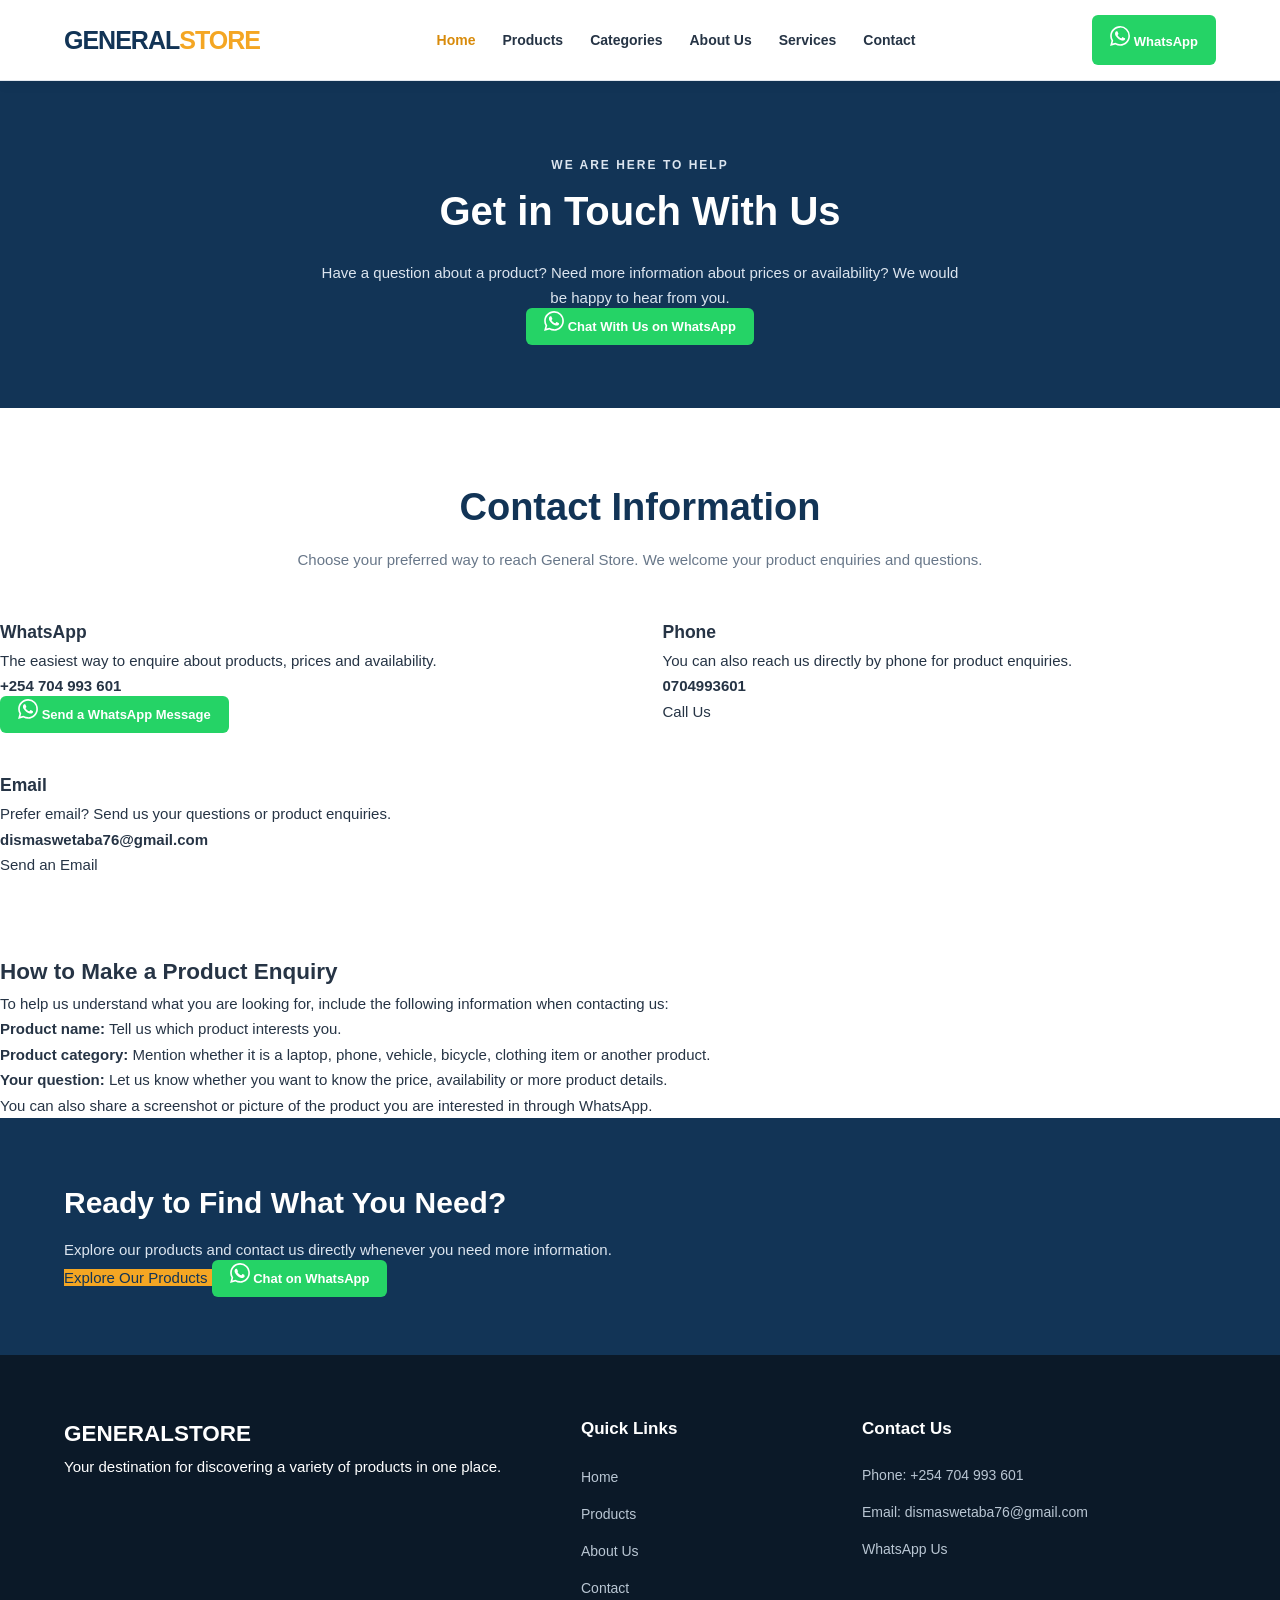
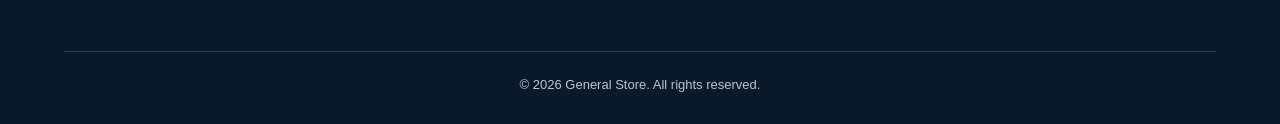
==== contact.html @ 23df1f4a "Made the website user friendly and responsive on all divices" ====
<!DOCTYPE html>
<html lang="en">

<head>

    <meta charset="UTF-8">
    <meta name="viewport" content="width=device-width, initial-scale=1.0">

    <meta name="description"
          content="Contact General Store for product enquiries, prices and assistance. Reach us directly through WhatsApp, phone or email.">

    <meta name="author" content="Dismas Wetaba">

    <title>Contact Us | General Store</title>

    <link rel="stylesheet" href="styles.css">

</head>

<body>
<!-- ================= HEADER ================= -->

    <header class="header">

        <div class="container header-container">

            <a href="index.html" class="logo" aria-label="General Store homepage">
                GENERAL<span>STORE</span>
            </a>

            <nav class="navigation" aria-label="Main navigation">

                <ul class="nav-links">

                    <li>
                        <a href="index.html" aria-current="page">Home</a>
                    </li>

                    <li>
                        <a href="products.html">Products</a>
                    </li>

                    <li>
                        <a href="#categories">Categories</a>
                    </li>

                    <li>
                        <a href="about.html">About Us</a>
                    </li>

                    <li>
                        <a href="services.html">Services</a>
                    </li>

                    <li>
                        <a href="contact.html">Contact</a>
                    </li>

                </ul>

            </nav>

            <!-- Header WhatsApp button -->

            <a href="https://wa.me/254704993601?text=Hello%20General%20Store.%20I%20would%20like%20to%20make%20an%20enquiry."
               class="whatsapp-btn"
               target="_blank"
               rel="noopener noreferrer"
               aria-label="Contact General Store on WhatsApp">

                <svg xmlns="http://www.w3.org/2000/svg"
                     width="20"
                     height="20"
                     viewBox="0 0 24 24"
                     fill="currentColor"
                     aria-hidden="true">

                    <path d="M20.52 3.48A11.82 11.82 0 0 0 12.08 0C5.53 0 .2 5.33.2 11.88c0 2.09.55 4.13 1.59 5.93L.1 24l6.34-1.66a11.88 11.88 0 0 0 5.64 1.43h.01c6.55 0 11.88-5.33 11.88-11.88a11.8 11.8 0 0 0-3.45-8.41ZM12.09 21.75a9.9 9.9 0 0 1-5.05-1.39l-.36-.21-3.76.99 1-3.67-.24-.38a9.84 9.84 0 0 1-1.52-5.21c0-5.47 4.46-9.93 9.94-9.93a9.86 9.86 0 0 1 7.03 2.91 9.86 9.86 0 0 1 2.91 7.03c0 5.47-4.46 9.93-9.95 9.93Zm5.45-7.43c-.3-.15-1.77-.87-2.04-.97-.27-.1-.47-.15-.67.15-.2.3-.77.97-.94 1.17-.17.2-.35.22-.65.07-.3-.15-1.26-.46-2.4-1.47-.89-.79-1.49-1.77-1.66-2.07-.17-.3-.02-.46.13-.61.14-.13.3-.35.45-.52.15-.17.2-.3.3-.5.1-.2.05-.37-.02-.52-.07-.15-.67-1.62-.92-2.22-.24-.58-.49-.5-.67-.51h-.57c-.2 0-.52.07-.8.37-.27.3-1.04 1.02-1.04 2.49s1.07 2.89 1.22 3.09c.15.2 2.1 3.21 5.08 4.5.71.31 1.27.49 1.7.63.71.23 1.36.2 1.87.12.57-.09 1.77-.72 2.02-1.42.25-.7.25-1.3.17-1.42-.07-.13-.27-.2-.57-.35Z"/>

                </svg>

                <span>WhatsApp</span>

            </a>

        </div>

    </header>
   


    <main>

        <!-- CONTACT HERO -->
        <section class="contact-hero">

            <div class="contact-hero-content">

                <p class="section-label">WE ARE HERE TO HELP</p>

                <h1>Get in Touch With Us</h1>

                <p>
                    Have a question about a product? Need more information
                    about prices or availability? We would be happy to hear
                    from you.
                </p>

                <a href="https://wa.me/254704993601?text=Hello%20General%20Store.%20I%20would%20like%20to%20make%20a%20product%20enquiry."
                   class="whatsapp-btn"
                   target="_blank"
                   rel="noopener noreferrer">

                    <svg xmlns="http://www.w3.org/2000/svg"
                         width="20"
                         height="20"
                         viewBox="0 0 24 24"
                         fill="currentColor"
                         aria-hidden="true">

                        <path d="M20.52 3.48A11.8 11.8 0 0 0 12.04 0C5.5 0 .18 5.32.18 11.86c0 2.09.55 4.13 1.6 5.93L.08 24l6.36-1.67a11.9 11.9 0 0 0 5.6 1.42h.01c6.54 0 11.86-5.32 11.86-11.86 0-3.17-1.23-6.15-3.39-8.41ZM12.05 21.7a9.86 9.86 0 0 1-5.02-1.37l-.36-.21-3.77.99 1.01-3.67-.23-.38a9.82 9.82 0 0 1-1.51-5.2c0-5.44 4.43-9.87 9.88-9.87a9.8 9.8 0 0 1 6.99 2.9 9.8 9.8 0 0 1 2.89 6.98c0 5.45-4.43 9.88-9.88 9.88Zm5.42-7.4c-.3-.15-1.77-.87-2.04-.97-.27-.1-.47-.15-.67.15-.2.3-.77.97-.95 1.17-.17.2-.35.22-.65.07-.3-.15-1.26-.46-2.4-1.46-.89-.79-1.49-1.77-1.67-2.07-.17-.3-.02-.46.13-.61.14-.13.3-.35.45-.52.15-.18.2-.3.3-.5.1-.2.05-.38-.03-.53-.08-.15-.67-1.61-.92-2.2-.24-.57-.48-.5-.67-.51h-.57c-.2 0-.52.08-.8.38-.27.3-1.04 1.02-1.04 2.48s1.07 2.88 1.22 3.08c.15.2 2.1 3.2 5.08 4.49.71.3 1.26.48 1.69.61.71.22 1.36.19 1.87.11.57-.08 1.77-.72 2.02-1.42.25-.7.25-1.3.17-1.42-.08-.13-.27-.2-.57-.35Z"/>

                    </svg>

                    <span>Chat With Us on WhatsApp</span>

                </a>

            </div>

        </section>


        <!-- CONTACT OPTIONS -->
        <section class="contact-section" id="contact-options">

            <div class="section-heading">

                <h2>Contact Information</h2>

                <p>
                    Choose your preferred way to reach General Store.
                    We welcome your product enquiries and questions.
                </p>

            </div>


            <div class="contact-container">

                <!-- WHATSAPP -->
                <article class="contact-card">

                    <h3>WhatsApp</h3>

                    <p>
                        The easiest way to enquire about products,
                        prices and availability.
                    </p>

                    <p>
                        <strong>+254 704 993 601</strong>
                    </p>

                    <a href="https://wa.me/254704993601?text=Hello%20General%20Store.%20I%20would%20like%20to%20make%20an%20enquiry."
                       class="whatsapp-btn"
                       target="_blank"
                       rel="noopener noreferrer">

                        <svg xmlns="http://www.w3.org/2000/svg"
                             width="20"
                             height="20"
                             viewBox="0 0 24 24"
                             fill="currentColor"
                             aria-hidden="true">

                            <path d="M20.52 3.48A11.8 11.8 0 0 0 12.04 0C5.5 0 .18 5.32.18 11.86c0 2.09.55 4.13 1.6 5.93L.08 24l6.36-1.67a11.9 11.9 0 0 0 5.6 1.42h.01c6.54 0 11.86-5.32 11.86-11.86 0-3.17-1.23-6.15-3.39-8.41ZM12.05 21.7a9.86 9.86 0 0 1-5.02-1.37l-.36-.21-3.77.99 1.01-3.67-.23-.38a9.82 9.82 0 0 1-1.51-5.2c0-5.44 4.43-9.87 9.88-9.87a9.8 9.8 0 0 1 6.99 2.9 9.8 9.8 0 0 1 2.89 6.98c0 5.45-4.43 9.88-9.88 9.88Zm5.42-7.4c-.3-.15-1.77-.87-2.04-.97-.27-.1-.47-.15-.67.15-.2.3-.77.97-.95 1.17-.17.2-.35.22-.65.07-.3-.15-1.26-.46-2.4-1.46-.89-.79-1.49-1.77-1.67-2.07-.17-.3-.02-.46.13-.61.14-.13.3-.35.45-.52.15-.18.2-.3.3-.5.1-.2.05-.38-.03-.53-.08-.15-.67-1.61-.92-2.2-.24-.57-.48-.5-.67-.51h-.57c-.2 0-.52.08-.8.38-.27.3-1.04 1.02-1.04 2.48s1.07 2.88 1.22 3.08c.15.2 2.1 3.2 5.08 4.49.71.3 1.26.48 1.69.61.71.22 1.36.19 1.87.11.57-.08 1.77-.72 2.02-1.42.25-.7.25-1.3.17-1.42-.08-.13-.27-.2-.57-.35Z"/>

                        </svg>

                        <span>Send a WhatsApp Message</span>

                    </a>

                </article>


                <!-- PHONE -->
                <article class="contact-card">

                    <h3>Phone</h3>

                    <p>
                        You can also reach us directly by phone
                        for product enquiries.
                    </p>

                    <p>
                        <strong>0704993601</strong>
                    </p>

                    <a href="tel:+254704993601" class="contact-link">
                        Call Us
                    </a>

                </article>


                <!-- EMAIL -->
                <article class="contact-card">

                    <h3>Email</h3>

                    <p>
                        Prefer email? Send us your questions
                        or product enquiries.
                    </p>

                    <p>
                        <strong>dismaswetaba76@gmail.com</strong>
                    </p>

                    <a href="mailto:dismaswetaba76@gmail.com?subject=General%20Store%20Enquiry"
                       class="contact-link">

                        Send an Email

                    </a>

                </article>

            </div>

        </section>


        <!-- PRODUCT ENQUIRY GUIDANCE -->
        <section class="enquiry-section">

            <div class="enquiry-content">

                <h2>How to Make a Product Enquiry</h2>

                <p>
                    To help us understand what you are looking for,
                    include the following information when contacting us:
                </p>

                <ol>

                    <li>
                        <strong>Product name:</strong>
                        Tell us which product interests you.
                    </li>

                    <li>
                        <strong>Product category:</strong>
                        Mention whether it is a laptop, phone, vehicle,
                        bicycle, clothing item or another product.
                    </li>

                    <li>
                        <strong>Your question:</strong>
                        Let us know whether you want to know the price,
                        availability or more product details.
                    </li>

                </ol>

                <p>
                    You can also share a screenshot or picture of the
                    product you are interested in through WhatsApp.
                </p>

            </div>

        </section>


        <!-- FINAL CALL TO ACTION -->
        <section class="contact-cta">

            <h2>Ready to Find What You Need?</h2>

            <p>
                Explore our products and contact us directly
                whenever you need more information.
            </p>

            <a href="products.html" class="primary-btn">
                Explore Our Products
            </a>

            <a href="https://wa.me/254704993601?text=Hello%20General%20Store.%20I%20need%20help%20with%20a%20product."
               class="whatsapp-btn"
               target="_blank"
               rel="noopener noreferrer">

                <svg xmlns="http://www.w3.org/2000/svg"
                     width="20"
                     height="20"
                     viewBox="0 0 24 24"
                     fill="currentColor"
                     aria-hidden="true">

                    <path d="M20.52 3.48A11.8 11.8 0 0 0 12.04 0C5.5 0 .18 5.32.18 11.86c0 2.09.55 4.13 1.6 5.93L.08 24l6.36-1.67a11.9 11.9 0 0 0 5.6 1.42h.01c6.54 0 11.86-5.32 11.86-11.86 0-3.17-1.23-6.15-3.39-8.41ZM12.05 21.7a9.86 9.86 0 0 1-5.02-1.37l-.36-.21-3.77.99 1.01-3.67-.23-.38a9.82 9.82 0 0 1-1.51-5.2c0-5.44 4.43-9.87 9.88-9.87a9.8 9.8 0 0 1 6.99 2.9 9.8 9.8 0 0 1 2.89 6.98c0 5.45-4.43 9.88-9.88 9.88Zm5.42-7.4c-.3-.15-1.77-.87-2.04-.97-.27-.1-.47-.15-.67.15-.2.3-.77.97-.95 1.17-.17.2-.35.22-.65.07-.3-.15-1.26-.46-2.4-1.46-.89-.79-1.49-1.77-1.67-2.07-.17-.3-.02-.46.13-.61.15-.18.2-.3.3-.5.1-.2.05-.38-.03-.53-.08-.15-.67-1.61-.92-2.2-.24-.57-.48-.5-.67-.51h-.57c-.2 0-.52.08-.8.38-.27.3-1.04 1.02-1.04 2.48s1.07 2.88 1.22 3.08c.15.2 2.1 3.2 5.08 4.49.71.3 1.26.48 1.69.61.71.22 1.36.19 1.87.11.57-.08 1.77-.72 2.02-1.42.25-.7.25-1.3.17-1.42-.08-.13-.27-.2-.57-.35Z"/>

                </svg>

                <span>Chat on WhatsApp</span>

            </a>

        </section>

    </main>


    <!-- FOOTER -->
    <footer class="site-footer">

        <div class="footer-content">

            <div class="footer-brand">

                <h2>GENERAL<span>STORE</span></h2>

                <p>
                    Your destination for discovering a variety
                    of products in one place.
                </p>

            </div>


            <div class="footer-links">

                <h3>Quick Links</h3>

                <ul>
                    <li><a href="index.html">Home</a></li>
                    <li><a href="products.html">Products</a></li>
                    <li><a href="about.html">About Us</a></li>
                    <li><a href="contact.html">Contact</a></li>
                </ul>

            </div>


            <div class="footer-contact">

                <h3>Contact Us</h3>

                <p>
                    Phone:
                    <a href="tel:+254704993601">
                        +254 704 993 601
                    </a>
                </p>

                <p>
                    Email:
                    <a href="mailto:dismaswetaba76@gmail.com">
                        dismaswetaba76@gmail.com
                    </a>
                </p>

                <p>
                    <a href="https://wa.me/254704993601"
                       target="_blank"
                       rel="noopener noreferrer">

                        WhatsApp Us

                    </a>
                </p>

            </div>

        </div>


        <div class="footer-bottom">

            <p>
                &copy; 2026 General Store. All rights reserved.
            </p>

        </div>

    </footer>

</body>

</html>
---- styles.css ----
/* =====================================================
   1. ROOT VARIABLES
   ===================================================== */

:root {
    --primary-color: #123456;
    --primary-light: #1e4d75;

    --accent-color: #F4A623;
    --accent-dark: #D88B0B;
    --accent-light: #FFF3D9;

    --background-color: #F7F9FC;
    --white: #FFFFFF;

    --text-color: #263445;
    --muted-color: #687789;
    --border-color: #E1E7EE;

    --success-color: #25D366;

    --container-width: 1200px;

    --shadow-small: 0 3px 12px rgba(0, 0, 0, 0.06);
    --shadow-medium: 0 8px 25px rgba(0, 0, 0, 0.09);
    --shadow-large: 0 15px 40px rgba(0, 0, 0, 0.12);

    --radius-small: 6px;
    --radius-medium: 12px;
    --radius-large: 20px;

    --transition: all 0.3s ease;
}


/* =====================================================
   2. GENERAL RESET
   ===================================================== */

* {
    margin: 0;
    padding: 0;
    box-sizing: border-box;
}

html {
    scroll-behavior: smooth;
    scroll-padding-top: 110px;
}

body {
    font-family: Arial, Helvetica, sans-serif;
    background-color: var(--white);
    color: var(--text-color);
    line-height: 1.7;
    font-size: 15px;
    overflow-x: hidden;
}

img {
    display: block;
    max-width: 100%;
    height: auto;
}

a {
    text-decoration: none;
    color: inherit;
}

button,
input,
textarea,
select {
    font: inherit;
}

button,
a {
    -webkit-tap-highlight-color: transparent;
}

ul {
    list-style: none;
}

.container {
    width: 90%;
    max-width: var(--container-width);
    margin: 0 auto;
}

section {
    width: 100%;
}

section[id] {
    scroll-margin-top: 110px;
}


/* =====================================================
   3. BUTTONS
   ===================================================== */

.btn {
    display: inline-flex;
    justify-content: center;
    align-items: center;
    gap: 8px;

    padding: 13px 23px;

    border: 2px solid transparent;
    border-radius: var(--radius-small);

    font-size: 14px;
    font-weight: 700;

    cursor: pointer;
    text-align: center;

    transition: var(--transition);
}

.btn-primary,
.primary-btn {
    background-color: var(--accent-color);
    color: var(--primary-color);
}

.btn-primary:hover,
.primary-btn:hover {
    background-color: var(--accent-dark);
    transform: translateY(-3px);
}

.btn-secondary {
    background-color: transparent;
    border-color: var(--white);
    color: var(--white);
}

.btn-secondary:hover {
    background-color: var(--white);
    color: var(--primary-color);
}

.btn-whatsapp {
    background-color: var(--success-color);
    color: var(--white);
}

.btn-whatsapp:hover {
    background-color: #128C4A;
    color: var(--white);
    transform: translateY(-3px);
}


/* =====================================================
   4. HEADER AND NAVIGATION
   ===================================================== */

.header,
.site-header {
    width: 100%;
    min-height: 80px;

    background-color: var(--white);

    position: sticky;
    top: 0;
    z-index: 1000;

    border-bottom: 1px solid var(--border-color);
    box-shadow: var(--shadow-small);
}

.header-container {
    min-height: 80px;

    display: flex;
    align-items: center;
    justify-content: space-between;

    gap: 25px;
}

/* LOGO */

.logo {
    display: inline-block;

    font-size: 25px;
    font-weight: 800;

    color: var(--primary-color);

    letter-spacing: -1px;
    white-space: nowrap;
}

.logo span {
    color: var(--accent-color);
}

/* NAVIGATION */

.navigation,
.main-nav {
    display: flex;
    align-items: center;
}

.nav-links {
    display: flex;
    align-items: center;
    justify-content: center;

    gap: 27px;

    list-style: none;
    padding: 0;
    margin: 0;
}

.nav-links li {
    list-style: none;
    padding: 0;
    margin: 0;
}

.nav-links a {
    display: inline-block;

    font-size: 14px;
    font-weight: 600;

    color: var(--text-color);

    white-space: nowrap;

    transition: var(--transition);
}

.nav-links a:hover,
.nav-links a:focus-visible,
.nav-links a[aria-current="page"] {
    color: var(--accent-dark);
}

/* HEADER WHATSAPP */

.header-whatsapp,
.whatsapp-btn {
    background-color: var(--success-color);
    color: var(--white);

    padding: 11px 18px;

    border-radius: 6px;

    font-size: 13px;
    font-weight: 700;

    white-space: nowrap;

    transition: var(--transition);
}

.header-whatsapp:hover,
.whatsapp-btn:hover {
    background-color: #128C4A;
    color: var(--white);
}


/* =====================================================
   5. HOMEPAGE HERO SECTION
   ===================================================== */

.hero {
    background-color: var(--primary-color);
    color: var(--white);

    padding: 85px 0;
}

.hero-content {
    display: grid;

    grid-template-columns: 1.1fr 0.9fr;

    align-items: center;
    gap: 55px;
}

.hero-text {
    max-width: 620px;
}

.hero-subtitle,
.section-subtitle,
.section-label {
    display: inline-block;

    color: var(--accent-color);

    font-size: 12px;
    font-weight: 800;

    letter-spacing: 2px;

    margin-bottom: 15px;
}

.hero h1 {
    font-size: clamp(35px, 5vw, 58px);

    line-height: 1.15;

    margin-bottom: 22px;

    color: var(--white);
}

.hero h1 span {
    color: var(--accent-color);
}

.hero-text > p:not(.hero-subtitle) {
    max-width: 550px;

    color: #DCE5EF;

    font-size: 16px;

    margin-bottom: 30px;
}

.hero-buttons {
    display: flex;
    flex-wrap: wrap;
    gap: 15px;
}

.hero-image {
    width: 100%;
    height: 400px;
}

.hero-image img {
    width: 100%;
    height: 100%;

    object-fit: cover;

    border-radius: var(--radius-large);
    box-shadow: var(--shadow-large);
}


/* =====================================================
   6. GENERAL SECTION HEADINGS
   ===================================================== */

.section-padding,
.section {
    padding: 75px 0;
}

.section-heading {
    max-width: 700px;

    margin: 0 auto 45px;

    text-align: center;
}

.section-heading h2 {
    font-size: clamp(27px, 4vw, 38px);

    color: var(--primary-color);

    line-height: 1.3;

    margin-bottom: 15px;
}

.section-heading p:not(.section-subtitle) {
    color: var(--muted-color);
}


/* =====================================================
   7. WHY SHOP WITH US
   ===================================================== */

.benefits,
.why-choose-us {
    background-color: var(--background-color);
}

.benefits-grid {
    display: grid;

    grid-template-columns: repeat(4, 1fr);

    gap: 22px;
}

.benefit-card {
    background-color: var(--white);

    padding: 30px 23px;

    border-radius: var(--radius-medium);

    border: 1px solid var(--border-color);

    text-align: center;

    transition: var(--transition);
}

.benefit-card:hover {
    transform: translateY(-7px);
    box-shadow: var(--shadow-medium);
}

.benefit-icon {
    width: 55px;
    height: 55px;

    margin: 0 auto 20px;

    display: flex;
    align-items: center;
    justify-content: center;

    background-color: var(--accent-light);

    color: var(--primary-color);

    border-radius: 50%;

    font-size: 25px;
    font-weight: 800;
}

.benefit-card h3 {
    color: var(--primary-color);

    font-size: 18px;

    margin-bottom: 12px;
}

.benefit-card p {
    color: var(--muted-color);
    font-size: 14px;
}


/* =====================================================
   8. PRODUCT CATEGORIES
   ===================================================== */

.categories,
.product-categories {
    padding: 75px 0;
}

.categories-grid,
.category-grid {
    display: grid;

    grid-template-columns: repeat(3, minmax(0, 1fr));

    gap: 25px;
}

.category-card {
    background-color: var(--white);

    border-radius: var(--radius-medium);

    overflow: hidden;

    border: 1px solid var(--border-color);

    box-shadow: var(--shadow-small);

    transition: var(--transition);
}

.category-card:hover {
    transform: translateY(-7px);
    box-shadow: var(--shadow-medium);
}

.category-card > img {
    width: 100%;
    height: 230px;

    object-fit: cover;
}

.category-content {
    padding: 25px;
}

.category-content h3 {
    color: var(--primary-color);

    font-size: 21px;

    margin-bottom: 10px;
}

.category-content p {
    color: var(--muted-color);

    font-size: 14px;

    margin-bottom: 18px;
}

.category-link {
    display: inline-block;

    color: var(--primary-color);

    font-size: 14px;
    font-weight: 700;

    transition: var(--transition);
}

.category-link:hover {
    color: var(--accent-dark);
    transform: translateX(4px);
}

.section-action {
    text-align: center;
    margin-top: 40px;
}


/* =====================================================
   9. PRODUCTS PAGE
   ===================================================== */

.products-hero {
    background-color: var(--primary-color);

    color: var(--white);

    padding: 65px 5%;

    text-align: center;
}

.products-hero h1 {
    font-size: clamp(30px, 4vw, 45px);

    margin-bottom: 15px;
}

.products-hero p {
    max-width: 700px;

    margin: auto;

    color: #DCE5EF;
}

/* CATEGORY NAVIGATION */

.category-navigation {
    display: flex;

    flex-wrap: wrap;

    justify-content: center;

    gap: 12px;

    padding: 25px 5%;

    background-color: var(--background-color);

    border-bottom: 1px solid var(--border-color);
}

.category-navigation a {
    display: inline-block;

    padding: 10px 18px;

    border: 1px solid var(--border-color);

    border-radius: 30px;

    background-color: var(--white);

    color: var(--primary-color);

    font-size: 13px;
    font-weight: 700;

    transition: var(--transition);
}

.category-navigation a:hover {
    background-color: var(--primary-color);
    color: var(--white);
}

/* PRODUCT SECTIONS */

.product-section {
    padding: 65px 5%;

    background-color: var(--white);
}

.product-section:nth-of-type(even) {
    background-color: var(--background-color);
}

.product-section h2 {
    font-size: 29px;

    color: var(--primary-color);

    margin-bottom: 12px;
}

.product-section > p {
    color: var(--muted-color);

    margin-bottom: 30px;
}

/* PRODUCT GRID */

.product-grid {
    display: grid;

    grid-template-columns: repeat(4, minmax(0, 1fr));

    gap: 23px;
}

/* PRODUCT CARD */

.product-card {
    background-color: var(--white);

    border: 1px solid var(--border-color);

    border-radius: var(--radius-medium);

    overflow: hidden;

    box-shadow: var(--shadow-small);

    transition: var(--transition);
}

.product-card:hover {
    transform: translateY(-6px);
    box-shadow: var(--shadow-medium);
}

/* PRODUCT IMAGE */

.product-image {
    width: 100%;
    height: 210px;

    overflow: hidden;

    background-color: #F1F3F6;
}

.product-image img {
    width: 100%;
    height: 100%;

    object-fit: cover;

    transition: var(--transition);
}

.product-card:hover .product-image img {
    transform: scale(1.06);
}

/* PRODUCT DETAILS */

.product-details {
    padding: 20px;
}

.product-details h3 {
    color: var(--primary-color);

    font-size: 17px;

    margin-bottom: 9px;
}

.product-details p {
    color: var(--muted-color);

    font-size: 13px;

    margin-bottom: 12px;
}

.product-category {
    display: inline-block;

    color: var(--accent-dark);

    font-size: 12px;
    font-weight: 700;

    margin-bottom: 10px;
}

.product-price {
    display: block;

    color: var(--primary-color);

    font-size: 18px;
    font-weight: 800;

    margin: 12px 0;
}

.product-details .btn,
.product-details .whatsapp-btn {
    display: flex;

    width: 100%;

    justify-content: center;

    margin-top: 15px;
}


/* =====================================================
   10. ABOUT PAGE
   ===================================================== */

.about-hero {
    background-color: var(--primary-color);

    color: var(--white);

    text-align: center;

    padding: 75px 5%;
}

.about-hero h1 {
    font-size: clamp(32px, 4vw, 48px);

    margin-bottom: 15px;
}

.about-hero p {
    max-width: 750px;

    margin: auto;

    color: #DCE5EF;
}

/* OUR STORY */

.our-story {
    padding: 80px 0;
}

.story-content {
    display: grid;

    grid-template-columns: 1fr 1fr;

    align-items: center;

    gap: 55px;
}

.story-image img {
    width: 100%;
    height: 420px;

    object-fit: cover;

    border-radius: var(--radius-large);

    box-shadow: var(--shadow-medium);
}

.story-text h2 {
    color: var(--primary-color);

    font-size: 34px;

    line-height: 1.3;

    margin-bottom: 20px;
}

.story-text p {
    color: var(--muted-color);

    margin-bottom: 17px;
}

/* WHAT WE OFFER */

.what-we-offer {
    padding: 75px 0;

    background-color: var(--background-color);
}

.offer-grid {
    display: grid;

    grid-template-columns: repeat(3, 1fr);

    gap: 25px;
}

.offer-card {
    padding: 30px;

    background-color: var(--white);

    border-radius: var(--radius-medium);

    border: 1px solid var(--border-color);

    transition: var(--transition);
}

.offer-card:hover {
    transform: translateY(-5px);
    box-shadow: var(--shadow-medium);
}

.offer-card h3 {
    color: var(--primary-color);

    font-size: 19px;

    margin-bottom: 12px;
}

.offer-card p {
    color: var(--muted-color);

    font-size: 14px;
}

/* HOW TO ORDER */

.how-to-order {
    padding: 75px 0;
}

.steps-grid {
    display: grid;

    grid-template-columns: repeat(3, 1fr);

    gap: 25px;
}

.step-card {
    padding: 30px;

    text-align: center;

    background-color: var(--background-color);

    border-radius: var(--radius-medium);
}

.step-card h3 {
    color: var(--primary-color);

    margin-bottom: 12px;
}

.step-card p {
    color: var(--muted-color);
}

/* ABOUT CTA */

.about-cta {
    padding: 65px 5%;

    text-align: center;

    background-color: var(--primary-color);

    color: var(--white);
}

.about-cta h2 {
    font-size: 32px;

    margin-bottom: 15px;
}

.about-cta p {
    color: #DCE5EF;

    max-width: 650px;

    margin: 0 auto 25px;
}


/* =====================================================
   11. HOMEPAGE ABOUT PREVIEW
   ===================================================== */

.about-preview {
    padding: 80px 0;
}

.about-preview-content {
    display: grid;

    grid-template-columns: 1fr 1fr;

    align-items: center;

    gap: 55px;
}

.about-preview-image img {
    width: 100%;
    height: 400px;

    object-fit: cover;

    border-radius: var(--radius-large);
}

.about-preview-text h2 {
    color: var(--primary-color);

    font-size: 34px;

    line-height: 1.3;

    margin-bottom: 20px;
}

.about-preview-text p:not(.section-subtitle) {
    color: var(--muted-color);

    margin-bottom: 17px;
}


/* =====================================================
   12. CONTACT PAGE
   ===================================================== */

.contact-hero {
    padding: 70px 5%;

    background-color: var(--primary-color);

    text-align: center;

    color: var(--white);
}

.contact-hero h1 {
    font-size: 40px;

    margin-bottom: 15px;
}

.contact-hero p {
    max-width: 650px;

    margin: auto;

    color: #DCE5EF;
}

.contact-section {
    padding: 75px 0;
}

.contact-container,
.contact-content {
    display: grid;

    grid-template-columns: 1fr 1fr;

    gap: 45px;
}

.contact-info h2,
.contact-form h2 {
    color: var(--primary-color);

    font-size: 27px;

    margin-bottom: 20px;
}

.contact-info p {
    color: var(--muted-color);

    margin-bottom: 18px;
}

.contact-info a {
    color: var(--primary-light);

    font-weight: 700;
}

.contact-info a:hover {
    color: var(--accent-dark);
}

/* CONTACT FORM */

.contact-form {
    padding: 30px;

    background-color: var(--background-color);

    border-radius: var(--radius-medium);

    border: 1px solid var(--border-color);
}

.form-group {
    margin-bottom: 20px;
}

.form-group label {
    display: block;

    color: var(--primary-color);

    font-size: 14px;
    font-weight: 700;

    margin-bottom: 8px;
}

.form-group input,
.form-group textarea,
.form-group select {
    width: 100%;

    padding: 13px 15px;

    border: 1px solid var(--border-color);

    border-radius: var(--radius-small);

    background-color: var(--white);

    color: var(--text-color);

    outline: none;

    transition: var(--transition);
}

.form-group textarea {
    min-height: 140px;

    resize: vertical;
}

.form-group input:focus,
.form-group textarea:focus,
.form-group select:focus {
    border-color: var(--primary-light);

    box-shadow: 0 0 0 3px rgba(30, 77, 117, 0.1);
}

.contact-form button {
    width: 100%;
}


/* =====================================================
   13. BUSINESS INTRODUCTION
   ===================================================== */

.business-container {
    display: grid;

    grid-template-columns: 1fr 1fr;

    align-items: center;

    gap: 45px;
}

.business-image img {
    width: 100%;
    height: 400px;

    object-fit: cover;

    border-radius: var(--radius-large);
}

.business-content h2 {
    color: var(--primary-color);

    font-size: 32px;

    margin-bottom: 20px;
}

.business-content p {
    color: var(--muted-color);

    margin-bottom: 17px;
}


/* =====================================================
   14. CALL TO ACTION SECTIONS
   ===================================================== */

.shopping-cta,
.contact-cta,
.final-cta {
    padding: 65px 5%;

    background-color: var(--primary-color);

    color: var(--white);
}

.cta-content {
    display: flex;

    justify-content: space-between;

    align-items: center;

    gap: 35px;
}

.shopping-cta h2,
.contact-cta h2,
.final-cta h2 {
    font-size: 30px;

    line-height: 1.3;

    margin-bottom: 15px;
}

.shopping-cta p:not(.section-subtitle),
.contact-cta p,
.final-cta p {
    color: #DCE5EF;

    max-width: 650px;
}

.final-cta {
    text-align: center;
}

.final-cta p {
    margin: 0 auto 25px;
}


/* =====================================================
   15. FOOTER
   ===================================================== */

.footer,
.site-footer {
    width: 100%;

    background-color: #0B1928;

    color: var(--white);

    padding: 60px 5% 20px;
}

/* FOOTER GRID */

.footer-container,
.footer-content {
    max-width: var(--container-width);

    margin: auto;

    display: grid;

    grid-template-columns: 2fr 1fr 1.5fr;

    gap: 45px;

    padding-bottom: 40px;
}

/* FOOTER ABOUT */

.footer-about .logo {
    display: inline-block;

    color: var(--white);

    font-size: 25px;

    margin-bottom: 15px;
}

.footer-about p {
    color: #B9C6D3;

    font-size: 14px;

    max-width: 350px;
}

/* FOOTER LINKS */

.footer-links h3,
.footer-contact h3 {
    font-size: 17px;

    margin-bottom: 20px;

    color: var(--white);
}

.footer-links ul {
    list-style: none;

    padding: 0;
    margin: 0;
}

.footer-links li {
    margin-bottom: 11px;
}

.footer-links a,
.footer-contact a {
    color: #B9C6D3;

    font-size: 14px;

    transition: var(--transition);
}

.footer-links a:hover,
.footer-contact a:hover {
    color: var(--accent-color);
}

/* FOOTER CONTACT */

.footer-contact p {
    color: #B9C6D3;

    font-size: 14px;

    margin-bottom: 13px;

    overflow-wrap: anywhere;
}

.footer-whatsapp {
    display: inline-flex;

    margin-top: 12px;
}

/* FOOTER BOTTOM */

.footer-bottom {
    max-width: var(--container-width);

    margin: auto;

    padding-top: 22px;

    border-top: 1px solid rgba(255, 255, 255, 0.15);

    text-align: center;
}

.footer-bottom p {
    color: #B9C6D3;

    font-size: 13px;

    margin-bottom: 8px;
}

.footer-bottom a {
    color: var(--accent-color);
}


/* =====================================================
   16. FLOATING WHATSAPP BUTTON
   ===================================================== */

.floating-whatsapp {
    position: fixed;

    right: 25px;
    bottom: 25px;

    z-index: 2000;

    display: inline-flex;

    align-items: center;
    justify-content: center;

    gap: 9px;

    padding: 14px 21px;

    background-color: var(--success-color);

    color: var(--white);

    border-radius: 50px;

    font-size: 14px;
    font-weight: 700;

    box-shadow: 0 5px 20px rgba(0, 0, 0, 0.2);

    transition: var(--transition);
}

.floating-whatsapp:hover {
    background-color: #128C4A;

    color: var(--white);

    transform: translateY(-4px);
}


/* =====================================================
   17. GENERAL TEXT AND LINKS
   ===================================================== */

.product-section,
.our-story,
.what-we-offer,
.why-choose-us,
.how-to-order {
    scroll-margin-top: 100px;
}

button:focus-visible,
a:focus-visible,
input:focus-visible,
textarea:focus-visible,
select:focus-visible {
    outline: 3px solid var(--accent-color);
    outline-offset: 3px;
}


/* =====================================================
   18. TABLET RESPONSIVENESS
   ===================================================== */

@media screen and (max-width: 1000px) {

    .header-container {
        flex-wrap: wrap;

        justify-content: center;

        padding: 15px 0;

        gap: 15px;
    }

    .navigation {
        width: 100%;

        justify-content: center;
    }

    .nav-links {
        flex-wrap: wrap;

        gap: 15px 22px;
    }

    .hero-content {
        gap: 30px;
    }

    .product-grid {
        grid-template-columns: repeat(3, minmax(0, 1fr));
    }

    .benefits-grid {
        grid-template-columns: repeat(2, 1fr);
    }

}


/* =====================================================
   19. SMALL TABLETS
   ===================================================== */

@media screen and (max-width: 768px) {

    .container {
        width: 92%;
    }

    .header-whatsapp {
        display: none;
    }

    .hero {
        padding: 60px 0;
    }

    .hero-content {
        grid-template-columns: 1fr;

        text-align: center;
    }

    .hero-text {
        margin: auto;
    }

    .hero-buttons {
        justify-content: center;
    }

    .hero-image {
        height: 320px;
    }

    .categories-grid,
    .category-grid {
        grid-template-columns: repeat(2, minmax(0, 1fr));
    }

    .product-grid {
        grid-template-columns: repeat(2, minmax(0, 1fr));
    }

    .story-content,
    .about-preview-content,
    .business-container {
        grid-template-columns: 1fr;

        gap: 30px;
    }

    .story-image img,
    .about-preview-image img,
    .business-image img {
        height: 330px;
    }

    .offer-grid,
    .steps-grid {
        grid-template-columns: repeat(2, 1fr);
    }

    .contact-container,
    .contact-content {
        grid-template-columns: 1fr;
    }

    .footer-container,
    .footer-content {
        grid-template-columns: repeat(2, minmax(0, 1fr));

        gap: 30px;
    }

    .footer-about {
        grid-column: 1 / -1;
    }

    .cta-content {
        flex-direction: column;

        align-items: flex-start;
    }

}


/* =====================================================
   20. MOBILE RESPONSIVENESS
   ===================================================== */

@media screen and (max-width: 480px) {

    body {
        font-size: 14px;
    }

    .container {
        width: 92%;
    }

    .header-container {
        gap: 10px;
    }

    .logo {
        font-size: 22px;
    }

    .nav-links {
        gap: 9px 14px;
    }

    .nav-links a {
        font-size: 12px;
    }

    .hero {
        padding: 48px 0;
    }

    .hero h1 {
        font-size: 34px;
    }

    .hero-text > p:not(.hero-subtitle) {
        font-size: 14px;
    }

    .hero-buttons {
        flex-direction: column;

        align-items: stretch;
    }

    .hero-image {
        height: 250px;
    }

    .section-padding,
    .section,
    .categories,
    .product-categories {
        padding: 50px 0;
    }

    .section-heading {
        margin-bottom: 30px;
    }

    .section-heading h2 {
        font-size: 26px;
    }

    .categories-grid,
    .category-grid,
    .benefits-grid,
    .product-grid,
    .offer-grid,
    .steps-grid {
        grid-template-columns: 1fr;
    }

    .category-card > img {
        height: 220px;
    }

    .product-section {
        padding: 45px 5%;
    }

    .product-section h2 {
        font-size: 24px;
    }

    .product-image {
        height: 240px;
    }

    .story-text h2,
    .about-preview-text h2,
    .business-content h2 {
        font-size: 27px;
    }

    .story-image img,
    .about-preview-image img,
    .business-image img {
        height: 260px;
    }

    .contact-hero h1,
    .products-hero h1 {
        font-size: 31px;
    }

    .contact-form {
        padding: 20px;
    }

    .shopping-cta h2,
    .contact-cta h2,
    .final-cta h2,
    .about-cta h2 {
        font-size: 25px;
    }

    .footer,
    .site-footer {
        padding: 45px 6% 20px;
    }

    .footer-container,
    .footer-content {
        grid-template-columns: 1fr;

        text-align: center;

        gap: 28px;
    }

    .footer-about {
        grid-column: auto;
    }

    .footer-about p {
        margin: auto;
    }

    .floating-whatsapp {
        right: 15px;
        bottom: 15px;

        width: 55px;
        height: 55px;

        padding: 0;

        font-size: 0;
    }

    .floating-whatsapp span {
        display: none;
    }

}


/* =====================================================
   21. VERY SMALL SCREENS
   ===================================================== */

@media screen and (max-width: 350px) {

    .nav-links {
        gap: 8px 10px;
    }

    .nav-links a {
        font-size: 11px;
    }

    .hero h1 {
        font-size: 29px;
    }

    .btn {
        padding: 11px 15px;

        font-size: 12px;
    }

}
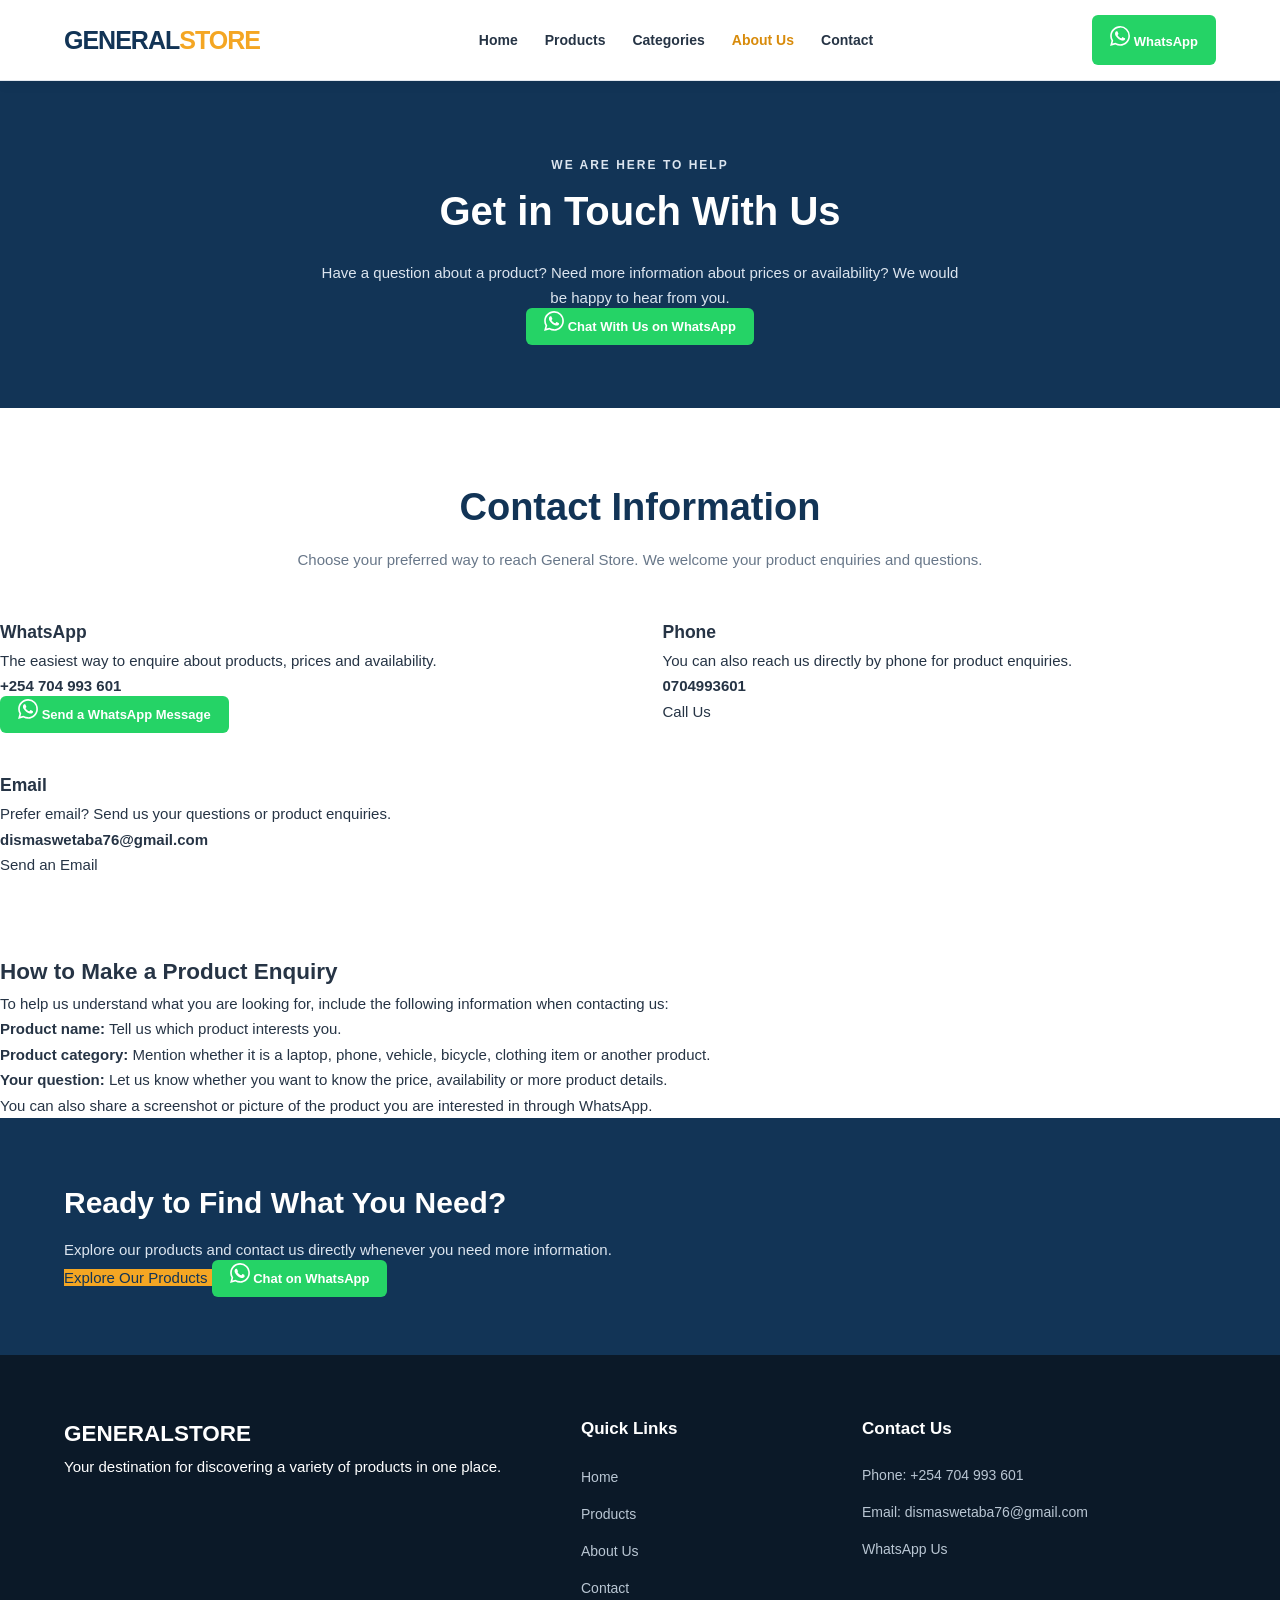
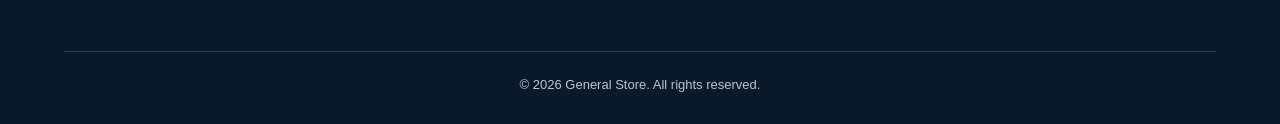
==== commit d79fa7e4: "Removed service link" ====
--- a/contact.html
+++ b/contact.html
@@ -33,7 +33,7 @@
                 <ul class="nav-links">
 
                     <li>
-                        <a href="index.html" aria-current="page">Home</a>
+                        <a href="index.html">Home</a>
                     </li>
 
                     <li>
@@ -45,11 +45,7 @@
                     </li>
 
                     <li>
-                        <a href="about.html">About Us</a>
-                    </li>
-
-                    <li>
-                        <a href="services.html">Services</a>
+                        <a href="about.html" aria-current="page" >About Us</a>
                     </li>
 
                     <li>
